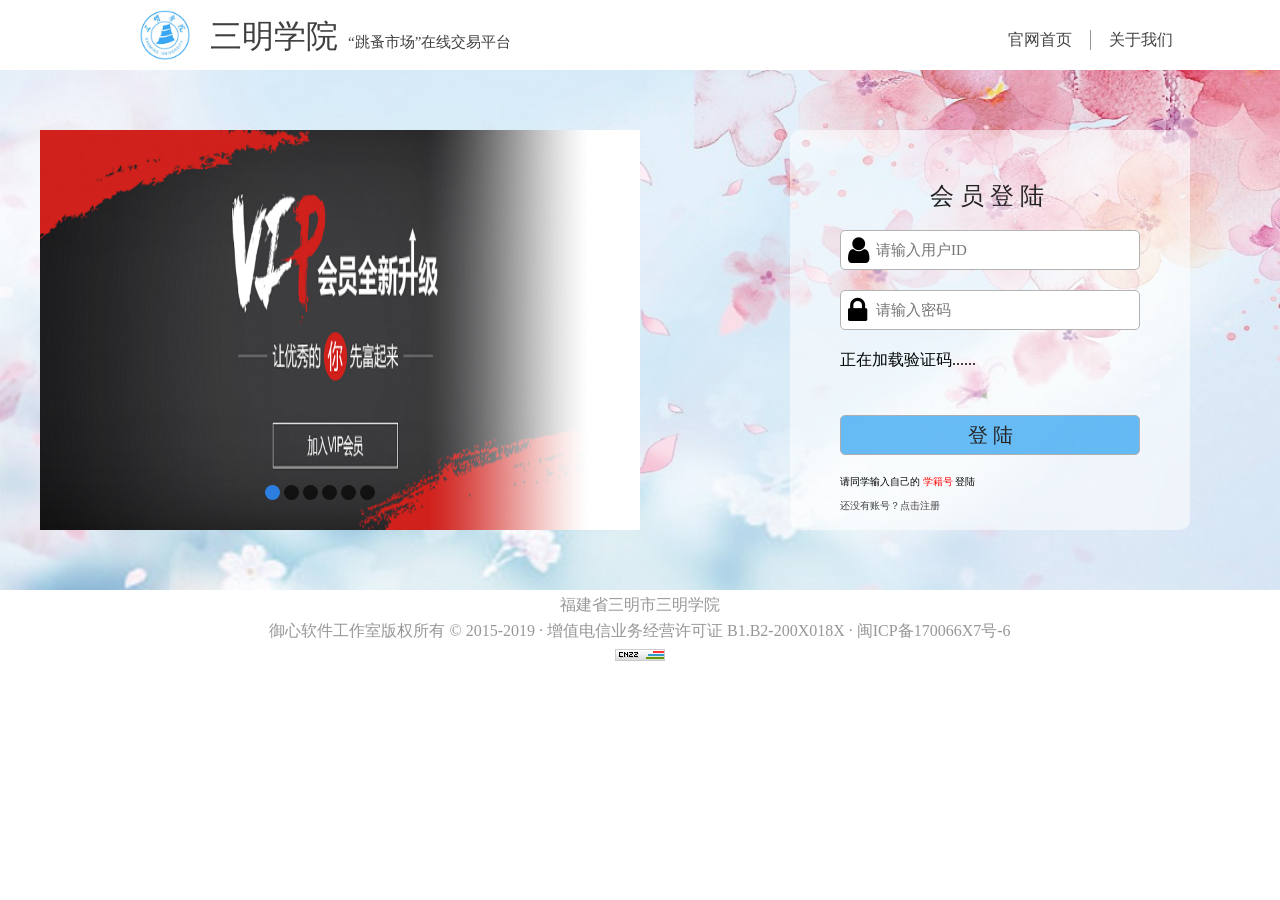
==== ShopApp/web/view/index.html @ 714d33c8 "My ShopApp 0.3" ====
<!DOCTYPE html>
<html lang="en">
<head>
    <meta charset="UTF-8">
    <title>登陆</title>
    <link rel="shortcut icon" href="img/logo1.png"/>
    <link rel="stylesheet" href="css/Font-Awesome-master/css/font-awesome.css">
    <link rel="stylesheet" href="css/denglu/denglu.css">
    <script src="js/jquery-3.2.1.js"></script>
    <script src="js/denglu/denglu.js"></script>
    <script src="js/pace.js"></script>
    <script src="js/JsMode.js"></script>
    <script src="yzm/js/gt.js"></script>
    <link href="css/pace.css" rel="stylesheet">
</head>
<body>
<main>
    <header>
        <div>
            <img src="img/logo1.png" alt="">
            <h1>三明学院<span>“跳蚤市场”在线交易平台</span></h1>
            <p><a href="main.html">关于我们</a></p>
            <p><a href="main.html">官网首页</a></p>
        </div>
    </header>
    <article>
        <div>
            <aside>
                <ul>
                    <li><img src="img/shop/thumbnail (1).png" alt=""></li>
                    <li><img src="img/denglu/thumbnail (2).png" alt=""></li>
                    <li><img src="img/denglu/thumbnail (3).png" alt=""></li>
                    <li><img src="img/denglu/thumbnail.png" alt=""></li>
                    <li><img src="img/denglu/blue.png" alt=""></li>
                    <li><img src="img/denglu/thumbnail (4).png" alt=""></li>
                </ul>
            </aside>
            <div class="article_header_footer">
                    <ul>
                        <li class="hShow" data-num="1"></li>
                        <li data-num="2"></li>
                        <li data-num="3"></li>
                        <li data-num="4"></li>
                        <li data-num="5"></li>
                        <li data-num="6"></li>
                    </ul>
                </div>
            <section>
                <form action="./yzm/web/VerifyLoginServlet.php" id="longin">
                <h2>会 员 登 陆</h2>
                <p><i class="fa fa-user" aria-hidden="true" ></i><input type="text" id="name" autocomplete="off" value placeholder="请输入用户ID"></p>
                <p><i class="fa fa-lock" aria-hidden="true" id="eye"></i><input type="password" id="pass" autocomplete="off" value placeholder="请输入密码"></p>
                    <p id="nowlogin">正在加载验证码......</p>
                <button id="denglu" onclick="return false;">登 陆</button>
                <p>请同学输入自己的<b> 学籍号 </b>登陆</p>
                    <span><a href="relogin.html">还没有账号？点击注册</a></span>
            </form>
                <div id="massage">
                    <h2>欢 迎 登 陆</h2>
                    <img src="img/userImg/toux.jpg" alt="" id="userimg">
                    <p>尊敬的 <span id="username">白夜</span> 您好</p>
                    <p>您已经成功登陆</p>
                    <a href="javascript:;" class="longin" id="lonin">进入首页</a>
                    <p><i id="time">3</i>秒后自动跳转...</p>
                </div>
            </section>
        </div>
    </article>
    <footer>
        <div>
            <p>福建省三明市三明学院</p>
            <p>御心软件工作室版权所有 © 2015-2019  ·  增值电信业务经营许可证 B1.B2-200X018X  ·  闽ICP备170066X7号-6</p>
            <p><img src="img/piclogo.gif" alt=""></p>
        </div>
    </footer>
</main>
</body>
</html>
---- ShopApp/web/view/css/denglu/denglu.css ----
*{margin: 0;padding: 0;box-sizing: border-box;}a{color: #434343;text-decoration: none;}ul{list-style: none}
header{
    width: 100%;
    height: 70px;
    background: white;
}
header>div{
    width: 1100px;
    height: 100%;
    margin: 0 auto;
}
.show{
    display: block;
}
.hide{
    display: none;
}
header a:hover{
    color: rgba(55, 166, 242, 0.75);
}
header>div img{
    width: 50px;
    float: left;
    height: 50px;
    margin-top:10px;
    margin-left:50px;
}
header>div p{
    margin-top:30px;
    float: right;
    width: 100px;
    height: 20px;
    text-align: center;
    line-height:20px;
}
header>div p:nth-of-type(1){
    border-left: 1px solid #959595;
}
h1{
    color: #3f3f3f;
    font-weight:lighter;
    margin-top:15px;
    float: left;
    margin-left:20px;
    font-family:楷体;
}
h1 span{
    margin-left:10px;
    font-size: 15px;
}
article{
    width: 100%;
    height: 520px;
    background: url("../../img/denglu/white.jpg");
    background-size: 100% 100%;
}
article>div{
    width: 1200px;
    height: 500px;
    margin: 0 auto;
    position: relative;
    perspective:500px;
}
article section{
    float: right;
    position: relative;
    transform-style:preserve-3d;
    perspective:8000px;
}
article aside{
    margin-top:60px;
    float: left;
    width: 600px;
    height: 400px;
}
@keyframes myshow {
    from{transform:translateZ(-1000px);
        opacity: 0;}
    to{transform:translateZ(0px);
        opacity: 1;}
}
@keyframes myhidden {
    from{transform:translateZ(0px);
        opacity: 1;}
    to{transform:translateZ(-1000px);
        opacity: 0;}
}
.myshow{
    animation: myshow 1s;
    animation-fill-mode:forwards;
}
.myhidden{
    animation:myhidden 1s;
    animation-fill-mode:forwards;
}
article form{
    transform:translateZ(0px);
    opacity: 1;
    transform-origin:top;
    transition: all 1s;
    padding: 50px;
    margin-top:60px;
    margin-right:50px;
    float: right;
    left: 300px;
    width: 400px;
    height: 400px;
    background: rgba(255, 255, 255, 0.54);
    border-radius: 10px;
}
article form h2{
    color: #242424;
    font-weight: 500;
    width: 120px;
    height: 30px;
    margin: 0 auto;
}
article form p{
    position: relative;
    margin-top:20px;
    width: 300px;
    height: 40px;
}
.longin{
    font-family: 楷体;
    display: inline-block;
    width: 200px;
    height: 40px;
    background: rgba(255, 255, 255, 0.73);
    margin-left:50px;
    text-align: center;
    line-height:40px;
    font-size: 20px;
    color: rgba(103, 103, 103, 0.76);
    border-radius: 10px;
    box-shadow: 1px 1px 1px rgba(103, 103, 103, 0.76);
}
article form p i{
    position: absolute;
    top :5px;
    left: 8px;
    font-size: 30px!important;
}
article form button{
    margin-top:25px;
    width: 300px;
    height: 40px;
    color: #242424;
    font-weight: 500;
    background: rgba(55, 166, 242, 0.75);
    border-radius: 5px;
    border: 1px solid rgb(174, 174, 174);
    font-size: 20px;
    font-family: 楷体;
}
article form p:nth-of-type(4){
    margin-top:20px;
    font-size: 10px;
    height: 20px!important;
}
article form p b{
    font-weight: 200;
    color: red;
}
article form p input{
    font-family: 楷体;
    font-size: 15px;
    width: 300px;
    height: 40px;
    border: 1px solid #b3b3b3;
    padding: 10px;
    padding-left: 35px;
    border-radius: 5px;
}
#longin>span{
    font-size: 10px;
    color: #565656;
}
#longin>span a:hover{
    color: skyblue;
}
#massage{
    transform:translateZ(-1000px);
    opacity: 0;
    display: none;
    position: absolute;
    top: 60px;
    right: 50px;
    width: 400px;
    height: 400px;
    background: rgba(255, 255, 255, 0.89);
    border-radius: 10px;
    padding: 50px;
}
#massage h2{
    font-family: 楷体;
    font-weight: 100;
    width: 150px;
    height: 50px;
    margin: 0 auto;
    text-align: center;
    color: #4b4b4b;
}
#massage img{
    width: 100px;
    height: 100px;
    margin-left:100px;
    border-radius: 10px;
}
#massage p{
    font-family: 楷体;
    margin-top:40px;
    width: 300px;
    height: 40px;
    text-align: center;
    color:#4b4b4b ;
}
#time{
    font-style:normal;
}
#massage a{
    background: rgba(55, 166, 242, 0.53) !important;
}
#massage p:nth-of-type(2){
    margin-top:0px;
}
#massage p:nth-of-type(3){
    margin-top:10px;
}
footer{
    width: 100%;
    height: 50px;
}
footer div{
    width: 1200px;
    height: 100%;
    margin: 0 auto;
}
footer div p{
    margin-top:5px;
    text-align: center;
    color: #979797;
}
footer div p:nth-of-type(1){
    margin-top:5px;
}
/**/
aside{
    position: relative;
    z-index: -1;
    width: 100%;
    height: 100%;
    top:0px;
    left: 0px;
    box-sizing:border-box;
}
aside>ul{
    width: 100%;
    height: 100%;
    position: absolute;
    font-size:0;
}
aside>ul li{
    position: absolute;
    width: 100%;
    height: 100%;
    opacity: 0;
}
aside>ul li:nth-of-type(1){
    opacity: 1;
}
aside>ul li img{
    width: 100%;
    height: 100%;
}
.article_header_footer ul{
    position: absolute;
    width: 200px;
    height: 50px;
    left: 15%;
    top: 400px;
    text-align: center;
    line-height: 50px;
    z-index: 1;
}
.article_header_footer ul li{
    display: inline-block;
    width: 15px;
    height: 15px;
    border-radius: 50%;
    background: rgba(0, 0, 0, 0.65);
}
.hShow{
    background: #2d7ee1 !important;
}
---- ShopApp/web/view/css/pace.css ----
/* This is a compiled file, you should be editing the file in the templates directory */
.pace.pace-inactive {
    display: none;
}

.pace {
    -webkit-pointer-events: none;
    pointer-events: none;

    -webkit-user-select: none;
    -moz-user-select: none;
    user-select: none;

    z-index: 2000;
    position: fixed;
    height: 60px;
    width: 100px;
    margin: auto;
    top: 0;
    left: 0;
    right: 0;
    bottom: 0;
}

.pace .pace-progress {
    z-index: 2000;
    position: absolute;
    height: 60px;
    width: 100px;

    -webkit-transform: translate3d(0, 0, 0) !important;
    -ms-transform: translate3d(0, 0, 0) !important;
    transform: translate3d(0, 0, 0) !important;
}

.pace .pace-progress:before {
    content: attr(data-progress-text);
    text-align: center;
    color: #fff;
    background: #2299dd;
    border-radius: 50%;
    font-family: "Helvetica Neue", sans-serif;
    font-size: 14px;
    font-weight: 100;
    line-height: 1;
    padding: 20% 0 7px;
    width: 50%;
    height: 40%;
    margin: 10px 0 0 30px;
    display: block;
    z-index: 999;
    position: absolute;
}

.pace .pace-activity {
    font-size: 15px;
    line-height: 1;
    z-index: 2000;
    position: absolute;
    height: 60px;
    width: 100px;

    display: block;
    -webkit-animation: pace-theme-center-atom-spin 2s linear infinite;
    -moz-animation: pace-theme-center-atom-spin 2s linear infinite;
    -o-animation: pace-theme-center-atom-spin 2s linear infinite;
    animation: pace-theme-center-atom-spin 2s linear infinite;
}

.pace .pace-activity {
    border-radius: 50%;
    border: 5px solid #2299dd;
    content: ' ';
    display: block;
    position: absolute;
    top: 0;
    left: 0;
    height: 60px;
    width: 100px;
}

.pace .pace-activity:after {
    border-radius: 50%;
    border: 5px solid #2299dd;
    content: ' ';
    display: block;
    position: absolute;
    top: -5px;
    left: -5px;
    height: 60px;
    width: 100px;

    -webkit-transform: rotate(60deg);
    -moz-transform: rotate(60deg);
    -o-transform: rotate(60deg);
    transform: rotate(60deg);
}

.pace .pace-activity:before {
    border-radius: 50%;
    border: 5px solid #2299dd;
    content: ' ';
    display: block;
    position: absolute;
    top: -5px;
    left: -5px;
    height: 60px;
    width: 100px;

    -webkit-transform: rotate(120deg);
    -moz-transform: rotate(120deg);
    -o-transform: rotate(120deg);
    transform: rotate(120deg);
}

@-webkit-keyframes pace-theme-center-atom-spin {
    0%   { -webkit-transform: rotate(0deg) }
    100% { -webkit-transform: rotate(359deg) }
}
@-moz-keyframes pace-theme-center-atom-spin {
    0%   { -moz-transform: rotate(0deg) }
    100% { -moz-transform: rotate(359deg) }
}
@-o-keyframes pace-theme-center-atom-spin {
    0%   { -o-transform: rotate(0deg) }
    100% { -o-transform: rotate(359deg) }
}
@keyframes pace-theme-center-atom-spin {
    0%   { transform: rotate(0deg) }
    100% { transform: rotate(359deg) }
}
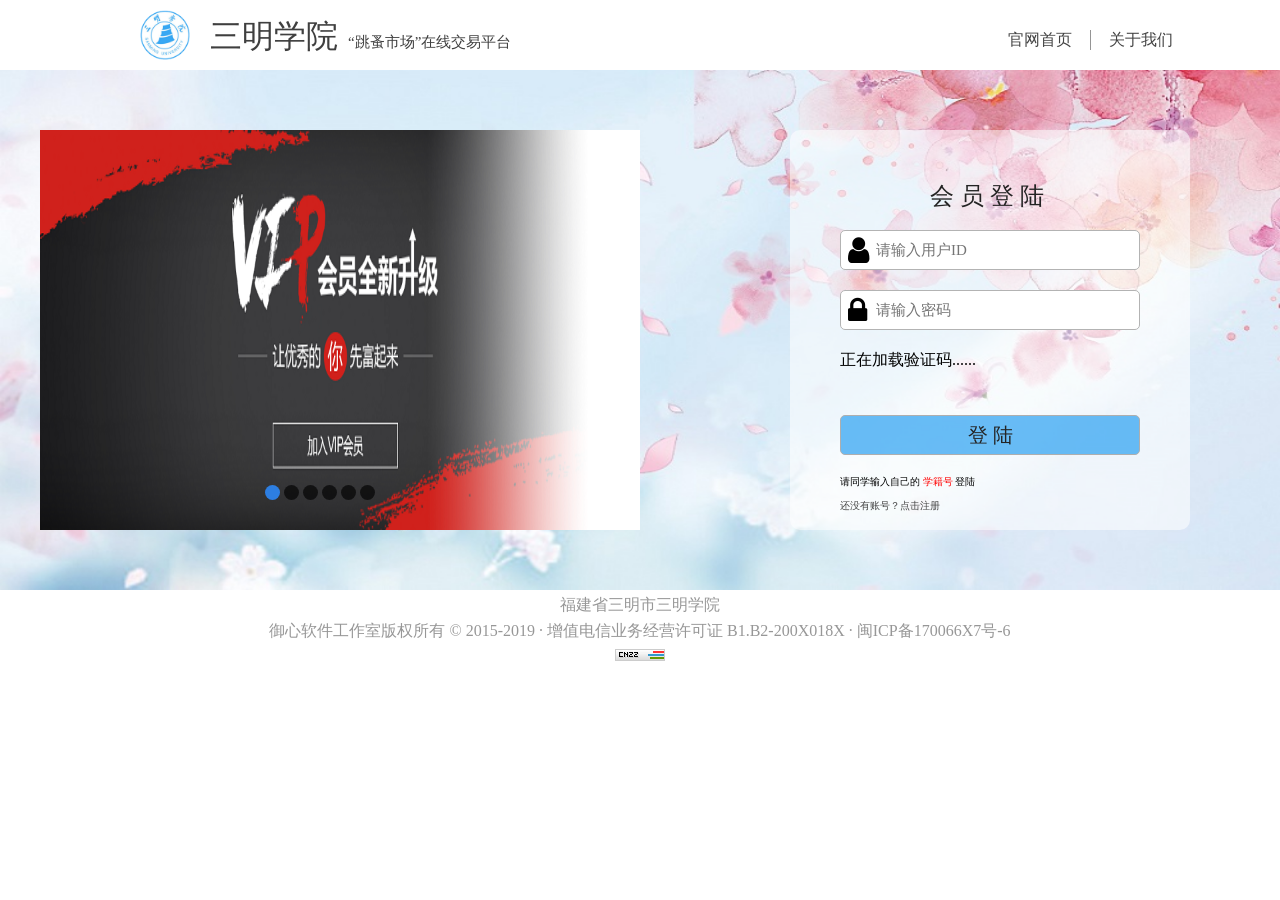
==== commit d448f208: "shop0.6" ====
--- a/ShopApp/web/view/index.html
+++ b/ShopApp/web/view/index.html
@@ -10,7 +10,6 @@
     <script src="js/denglu/denglu.js"></script>
     <script src="js/pace.js"></script>
     <script src="js/JsMode.js"></script>
-    <script src="yzm/js/gt.js"></script>
     <link href="css/pace.css" rel="stylesheet">
 </head>
 <body>
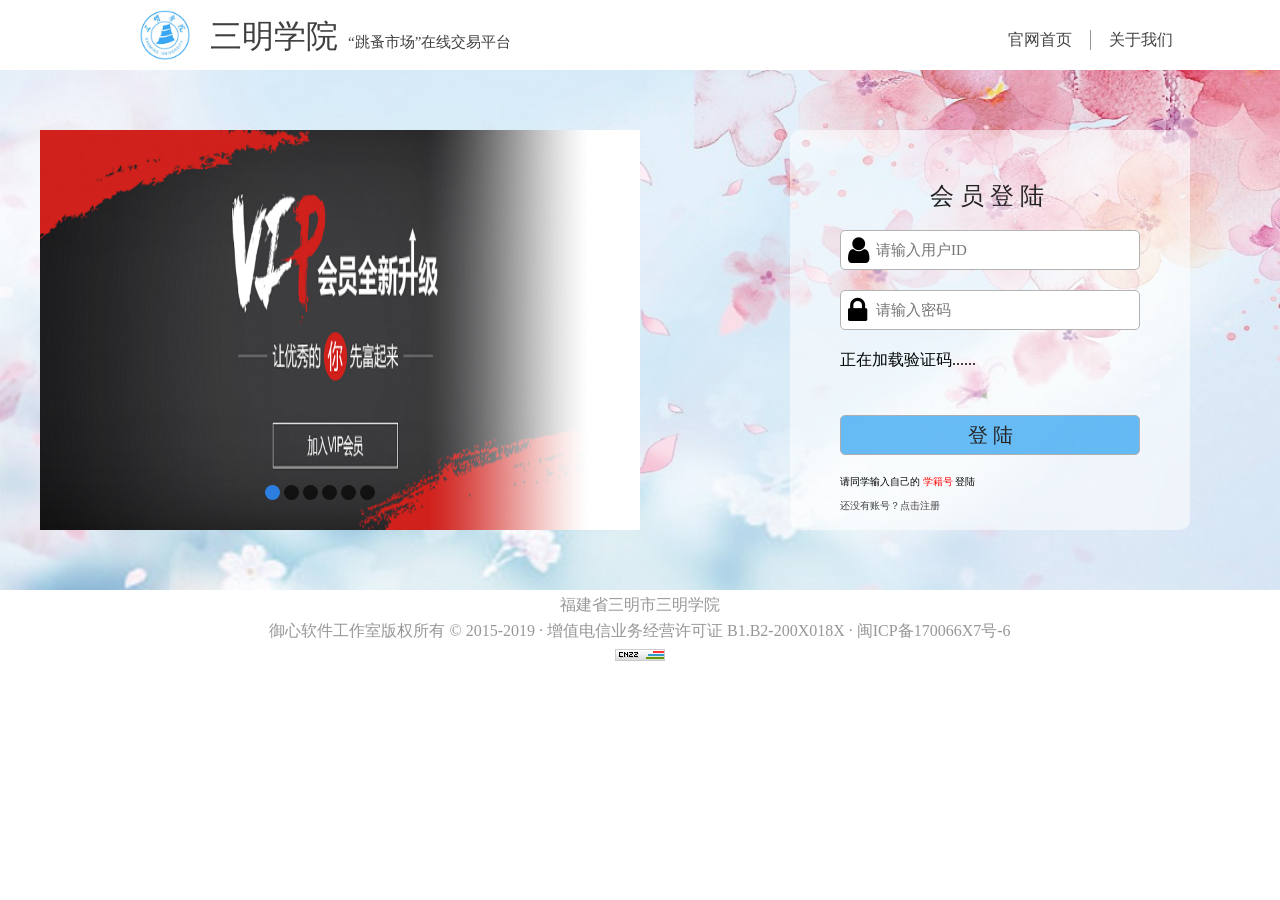
==== commit 3b8dfe12: "shop1.0" ====
--- a/ShopApp/web/view/index.html
+++ b/ShopApp/web/view/index.html
@@ -10,6 +10,7 @@
     <script src="js/denglu/denglu.js"></script>
     <script src="js/pace.js"></script>
     <script src="js/JsMode.js"></script>
+    <script src="js/gt.js"></script>
     <link href="css/pace.css" rel="stylesheet">
 </head>
 <body>
